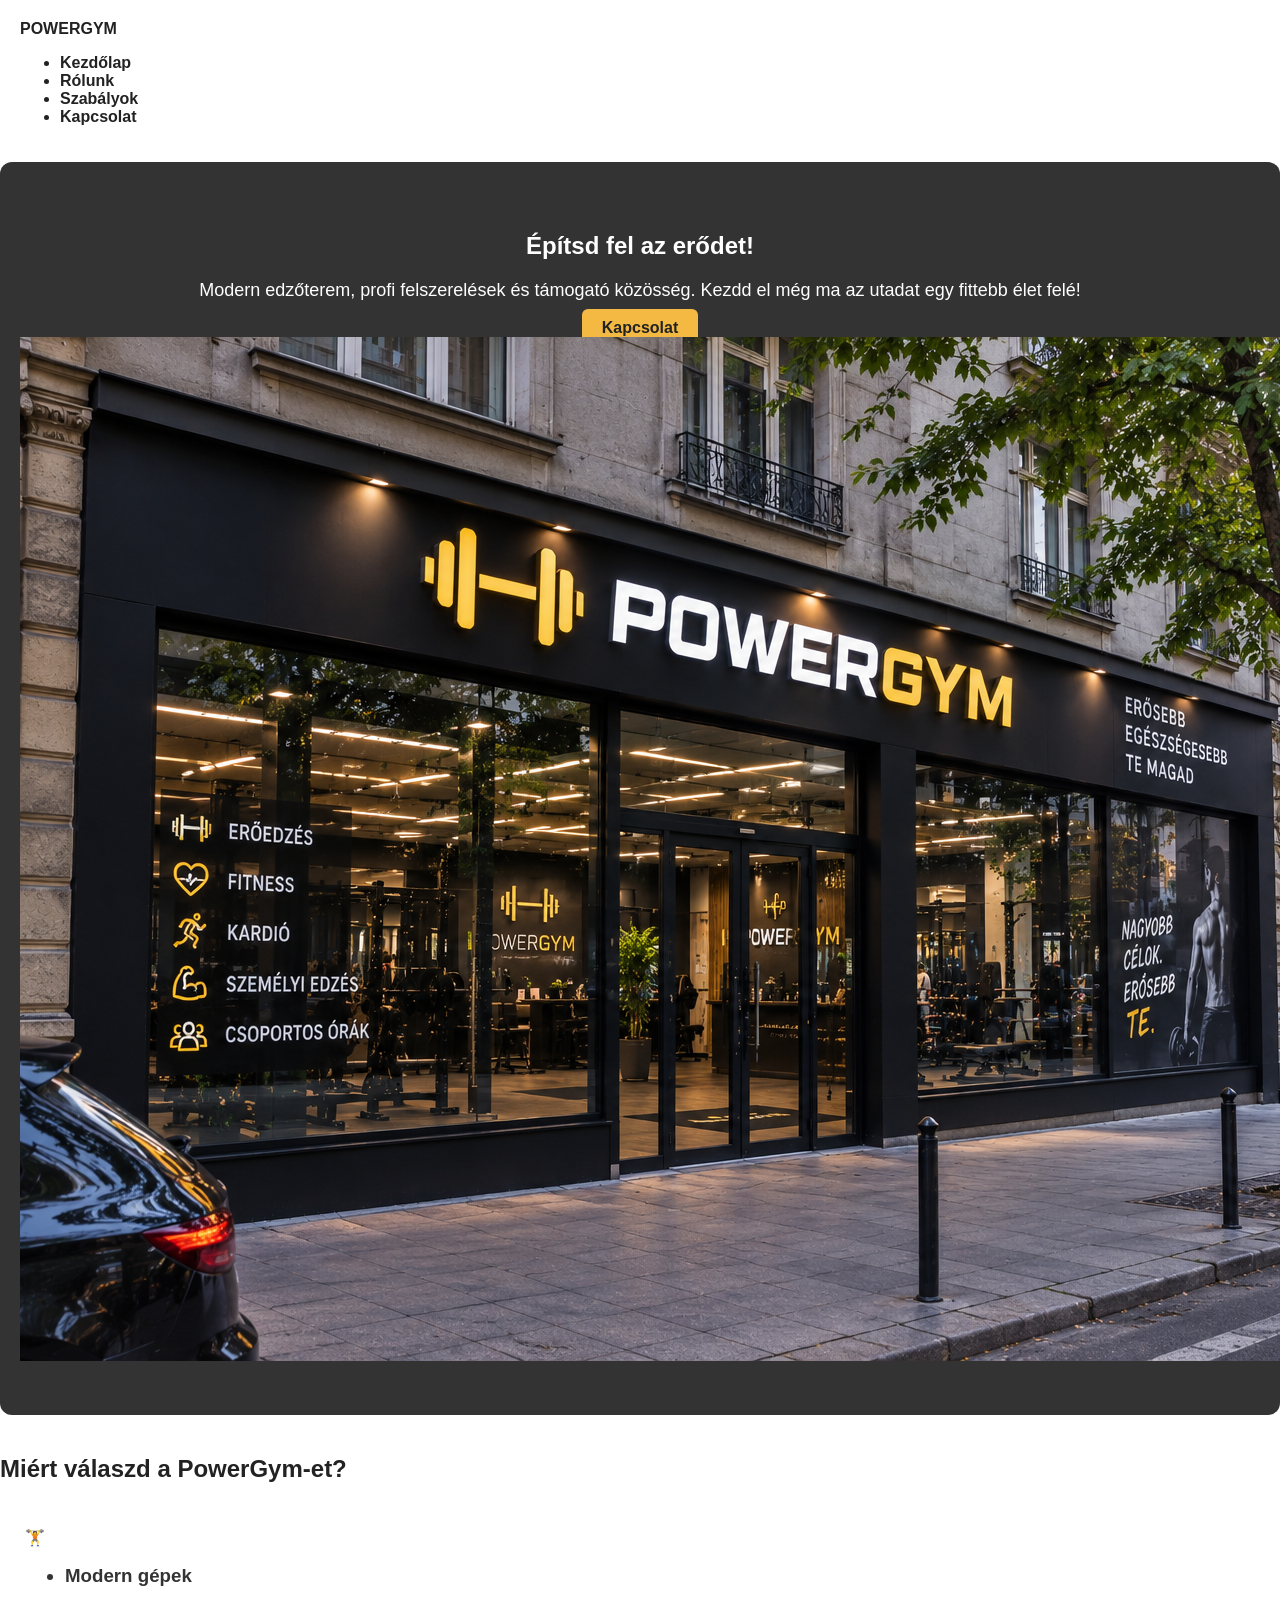
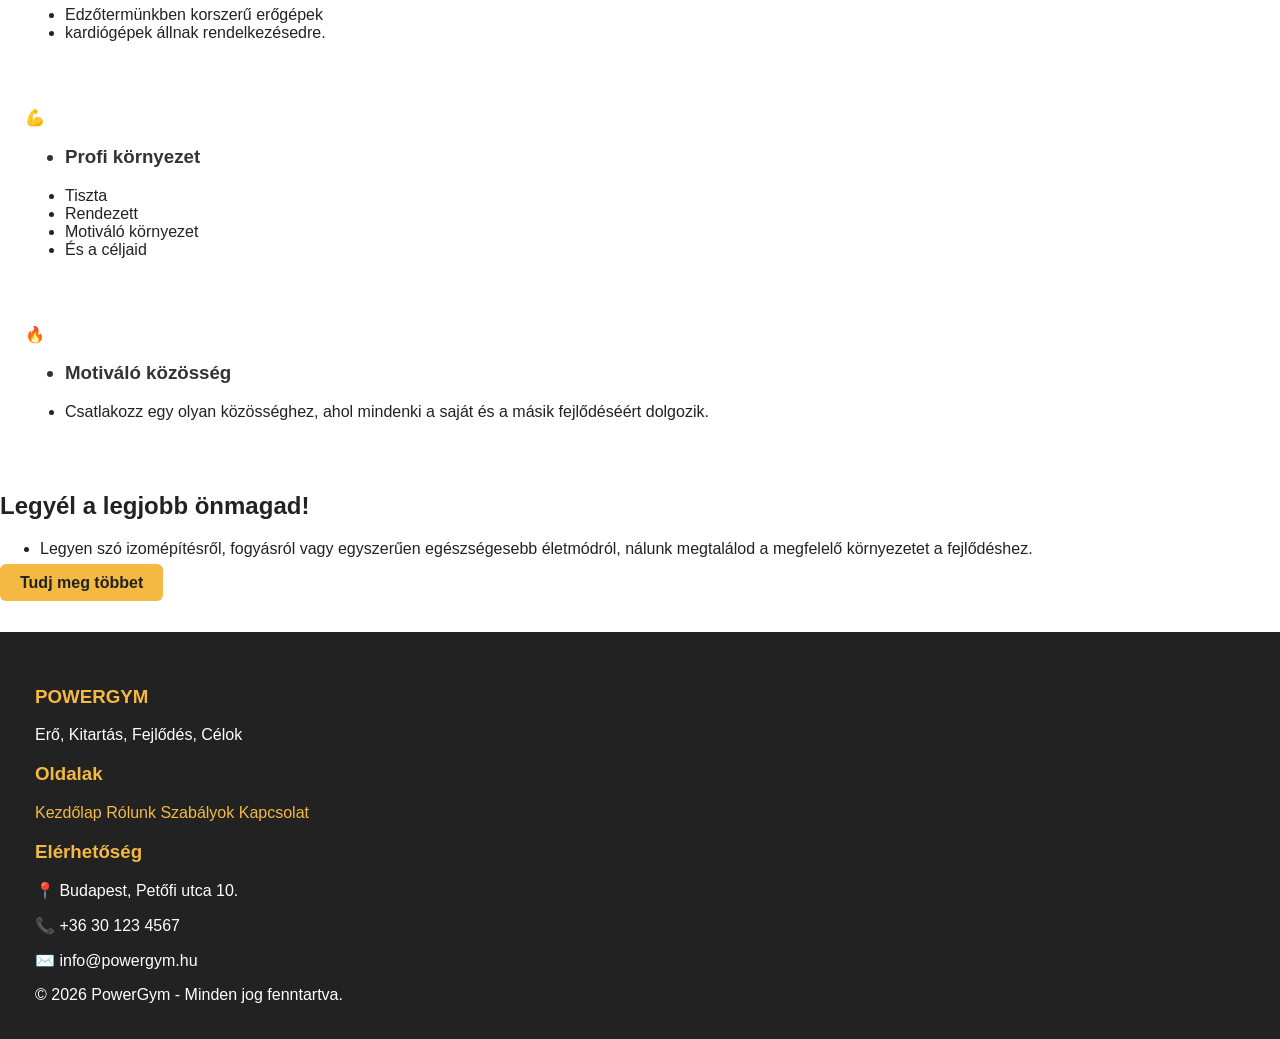
==== index.html @ 9ddde737 "kesz vegleg Ez az utolso simitas volt html-ben" ====
<!DOCTYPE html>
<html lang="hu">
<head>
    <meta charset="UTF-8">
    <title>PowerGym - Kezdőlap</title>
    <link rel="stylesheet" href="style.css">
</head>
<body>

    <header>
        <nav>
            <div class="logo">POWER<span>GYM</span></div>

            <ul>
                <li><a href="index.html">Kezdőlap</a></li>
                <li><a href="rolunk.html">Rólunk</a></li>
                <li><a href="szabalyok.html">Szabályok</a></li>
                <li><a href="kapcsolat.html">Kapcsolat</a></li>
            </ul>
        </nav>
    </header>

    <main>
        <section class="hero">
            <div class="hero-content">
                <h1>Építsd fel az <span>erődet!</span></h1>
                <p>
                    Modern edzőterem, profi felszerelések és támogató közösség.
                    Kezdd el még ma az utadat egy fittebb élet felé!
                </p>

                <a href="kapcsolat.html" class="button">Kapcsolat</a>
            </div>

            <img src="edzoterem.png" alt="edzőterem">
        </section>

        <section>
            <h2>Miért válaszd a PowerGym-et?</h2>

            <div class="cards">
                <div class="card">
                    <div>🏋️</div>
                    <h3>
                        <ul>
                            <li>Modern gépek</li>
                        </ul>
                    </h3>
                    <p>
                        <ul>
                            <li>Edzőtermünkben korszerű erőgépek</li>
                            <li>kardiógépek állnak rendelkezésedre.</li>
                        </ul>
                    </p>
                </div>

                <div class="card">
                    <div>💪</div>
                    <h3>
                        <ul>
                            <li>Profi környezet</li>
                        </ul>
                    </h3>
                    <p>
                       <ul>
                        <li> Tiszta </li>
                        <li> Rendezett </li>
                        <li> Motiváló környezet </li>
                        <li> És a céljaid </li>
                       </ul>
                    </p>
                </div>

                <div class="card">
                    <div>🔥</div>
                    <h3>
                        <ul>
                            <li>Motiváló közösség</li>
                        </ul>
                    </h3>
                    <p>
                       <ul>
                        <li>Csatlakozz egy olyan közösséghez, ahol mindenki
                        a saját és a másik fejlődéséért dolgozik.</li>
                       </ul>
                    </p>
                </div>
            </div>
        </section>

        <section>
            <div>
                <h2 class="fk">Legyél a legjobb önmagad!</h2>
                <p>
                    <ul>
                        <li>Legyen szó izomépítésről, fogyásról vagy egyszerűen
                    egészségesebb életmódról, nálunk megtalálod a megfelelő
                    környezetet a fejlődéshez.</li>
                    </ul>
                </p>
                <a href="rolunk.html" class="button">Tudj meg többet</a>
            </div>
        </section>
    </main>

    <footer>
        <div>
            <div>
                <h3>POWERGYM</h3>
                <p>Erő, Kitartás, Fejlődés, Célok</p>
            </div>

            <div>
                <h3>Oldalak</h3>
                <a href="index.html">Kezdőlap</a>
                <a href="rolunk.html">Rólunk</a>
                <a href="szabalyok.html">Szabályok</a>
                <a href="kapcsolat.html">Kapcsolat</a>
            </div>

            <div>
                <h3>Elérhetőség</h3>
                <p>📍 Budapest, Petőfi utca 10.</p>
                <p>📞 +36 30 123 4567</p>
                <p>✉️ info@powergym.hu</p>
            </div>
        </div>

        <div>
            © 2026 PowerGym - Minden jog fenntartva.
        </div>
    </footer>

</body>
</html>
---- style.css ----
body {
    margin: 0;
    font-family: Arial;
    color: #222;
}

.fk {
    font-weight: bold;
}

header {
    font-weight: bold;
    align-items: center;
    padding: 20px;
    justify-content: space-between;
}

header h1 {
    margin: 0;
    font-size: 28px;
}

nav a {
    color: #222;
    text-decoration: none;
    margin-right: 15px;
}

nav a:hover {
    text-decoration: underline;
}

.hero {
    padding: 50px 20px;
    text-align: center;
    background-color:  #333;
    color: white;
    border-radius: 12px;
    margin-bottom: 40px;
}

.hero h2 {
    font-size: 38px;
    margin-bottom: 10px;
}

.hero p {
    font-size: 18px;
}

.button {
    background-color: #f4b942;
    color: #222;
    padding: 10px 20px;
    border-radius: 6px;
    text-decoration: none;
    font-weight: bold;
}

.button:hover {
    background-color: #d99b24;
}

h2 {
    color: #222;
    margin-top: 30px;
}

.card {
    background-color: white;
    padding: 25px;
    border-radius: 10px;
}

.card h3 {
    color: #333;
}

.card {
    font-size: 16px;
}

footer {
    background-color: #222;
    color: white;
    padding: 35px;
    margin-top: 40px;
}

footer h3 {
    color: #f4b942;
}

footer a {
    color: #f4b942;
    text-decoration: none;
}

footer a:hover {
    text-decoration: none;
}
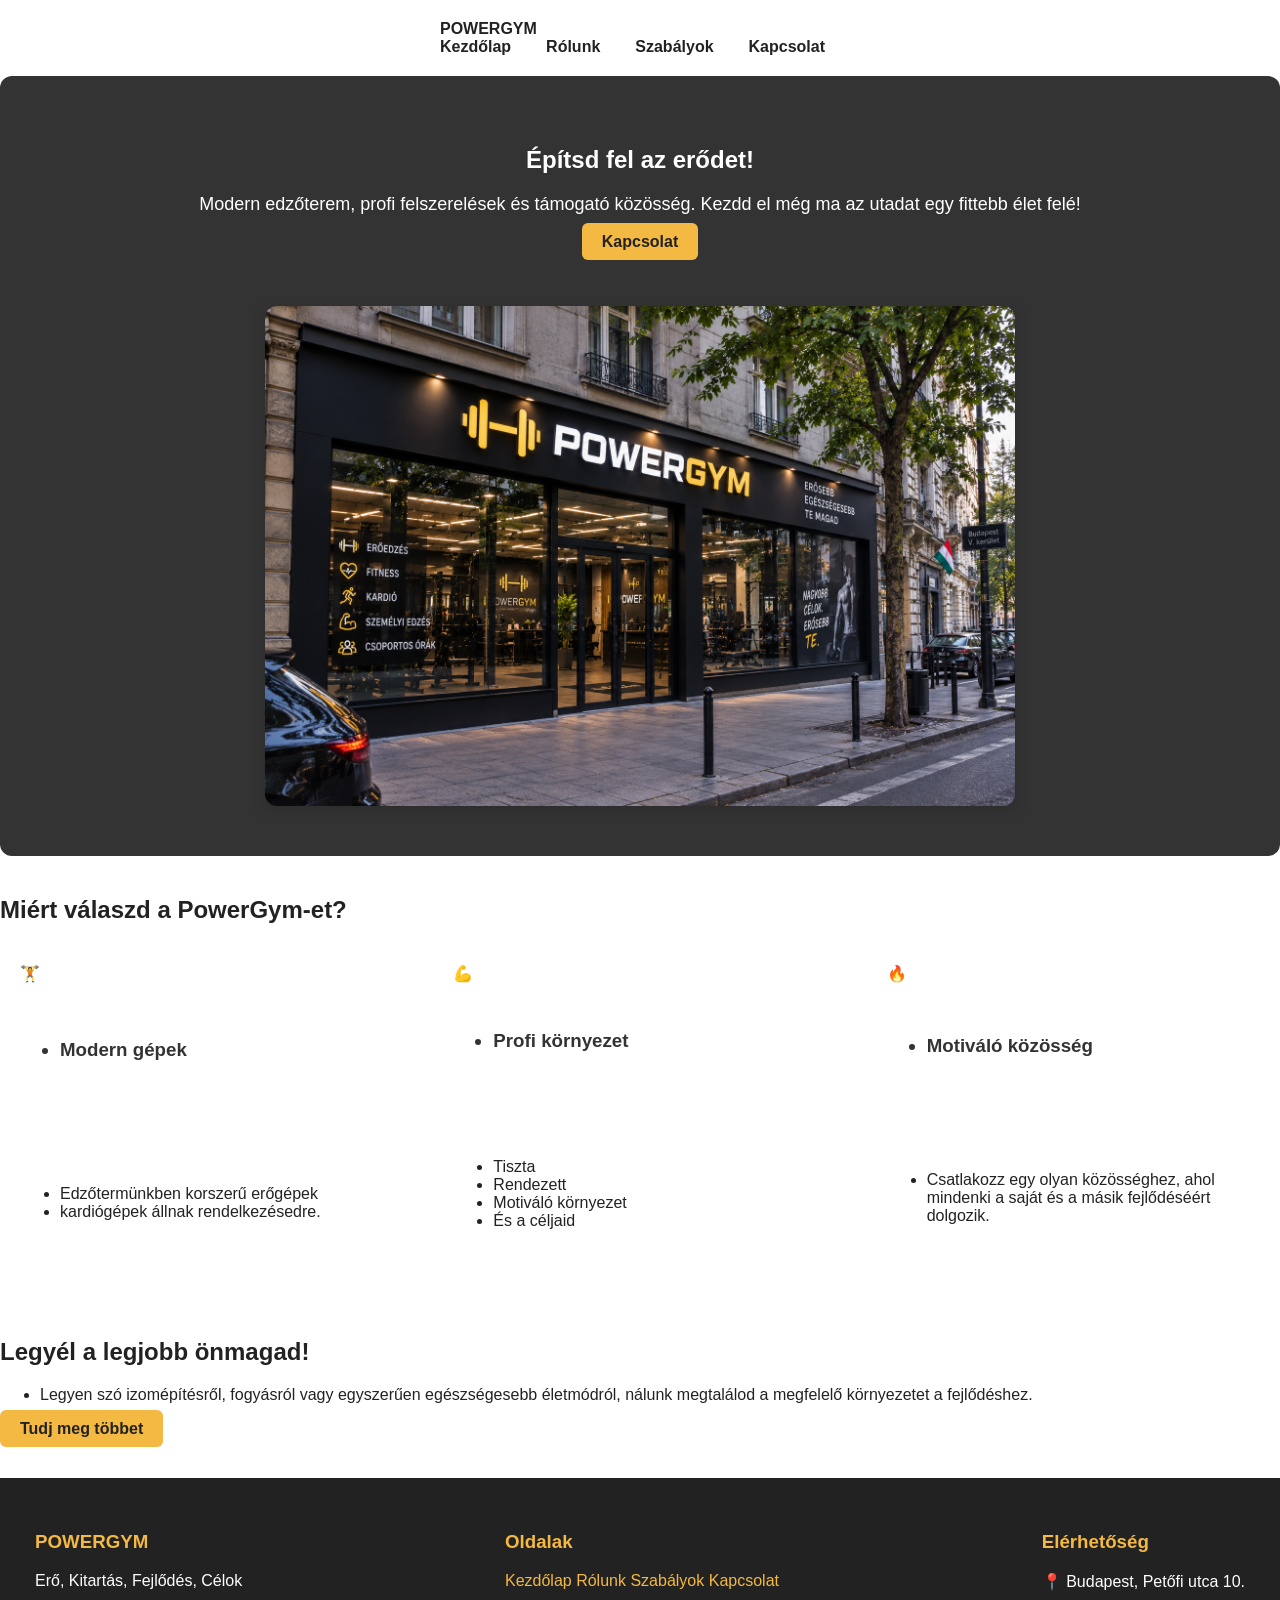
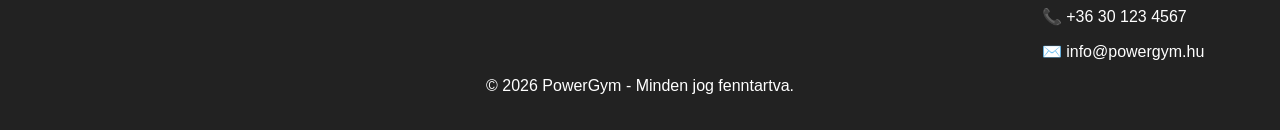
==== commit 2a2eb3a6: "HTML css modositás Modositottam a csst meg megcsinaltam a html-elt css nek megfeleloen" ====
--- a/index.html
+++ b/index.html
@@ -32,13 +32,13 @@
                 <a href="kapcsolat.html" class="button">Kapcsolat</a>
             </div>
 
-            <img src="edzoterem.png" alt="edzőterem">
+            <img src="edzoterem.png" alt="edzőterem" class="img">
         </section>
 
         <section>
             <h2>Miért válaszd a PowerGym-et?</h2>
 
-            <div class="cards">
+            <div class="features">
                 <div class="card">
                     <div>🏋️</div>
                     <h3>
@@ -104,7 +104,7 @@
     </main>
 
     <footer>
-        <div>
+        <div class="footer-container">
             <div>
                 <h3>POWERGYM</h3>
                 <p>Erő, Kitartás, Fejlődés, Célok</p>
@@ -126,7 +126,7 @@
             </div>
         </div>
 
-        <div>
+        <div class="copyright">
             © 2026 PowerGym - Minden jog fenntartva.
         </div>
     </footer>
--- a/style.css
+++ b/style.css
@@ -13,6 +13,10 @@
     align-items: center;
     padding: 20px;
     justify-content: space-between;
+    display: flex;
+    justify-content: center;
+    gap: 20px;
+    align-items: center;
 }
 
 header h1 {
@@ -37,6 +41,10 @@
     color: white;
     border-radius: 12px;
     margin-bottom: 40px;
+    display: flex;
+    flex-direction: column;
+    align-items: center;
+    gap: 15px;
 }
 
 .hero h2 {
@@ -70,14 +78,20 @@
     background-color: white;
     padding: 25px;
     border-radius: 10px;
+    flex: 1;
+    padding: 20px;
+    font-size: 16px;
+    display: flex;
+    flex-direction: column;
+    justify-content: space-between;
+    gap: 10px;
 }
 
 .card h3 {
     color: #333;
-}
-
-.card {
-    font-size: 16px;
+    display: flex;
+    align-items: center;
+    gap: 10px;
 }
 
 footer {
@@ -98,4 +112,42 @@
 
 footer a:hover {
     text-decoration: none;
+}
+
+img {
+    /* max-width: 100%; */
+    /* height: auto; */
+    border-radius: 12px;
+    box-shadow: 0 4px 15px rgba(0, 0, 0, 0.15);
+    height:  500px;
+    margin-top: 40px;
+}
+
+nav ul {
+    display: flex;
+    gap: 20px;
+    list-style: none;
+    padding: 0;
+    margin: 0;
+}
+
+.features {
+    display: flex;
+    justify-content: space-between;
+    align-items: stretch;
+    gap: 20px;
+}
+
+footer .footer-container {
+    display: flex;
+    justify-content: space-between;
+    align-items: flex-start;
+    gap: 30px;
+}
+
+.copyright {
+    display: flex;
+    justify-content: center;
+    align-items: center;
+    gap: 10px;
 }
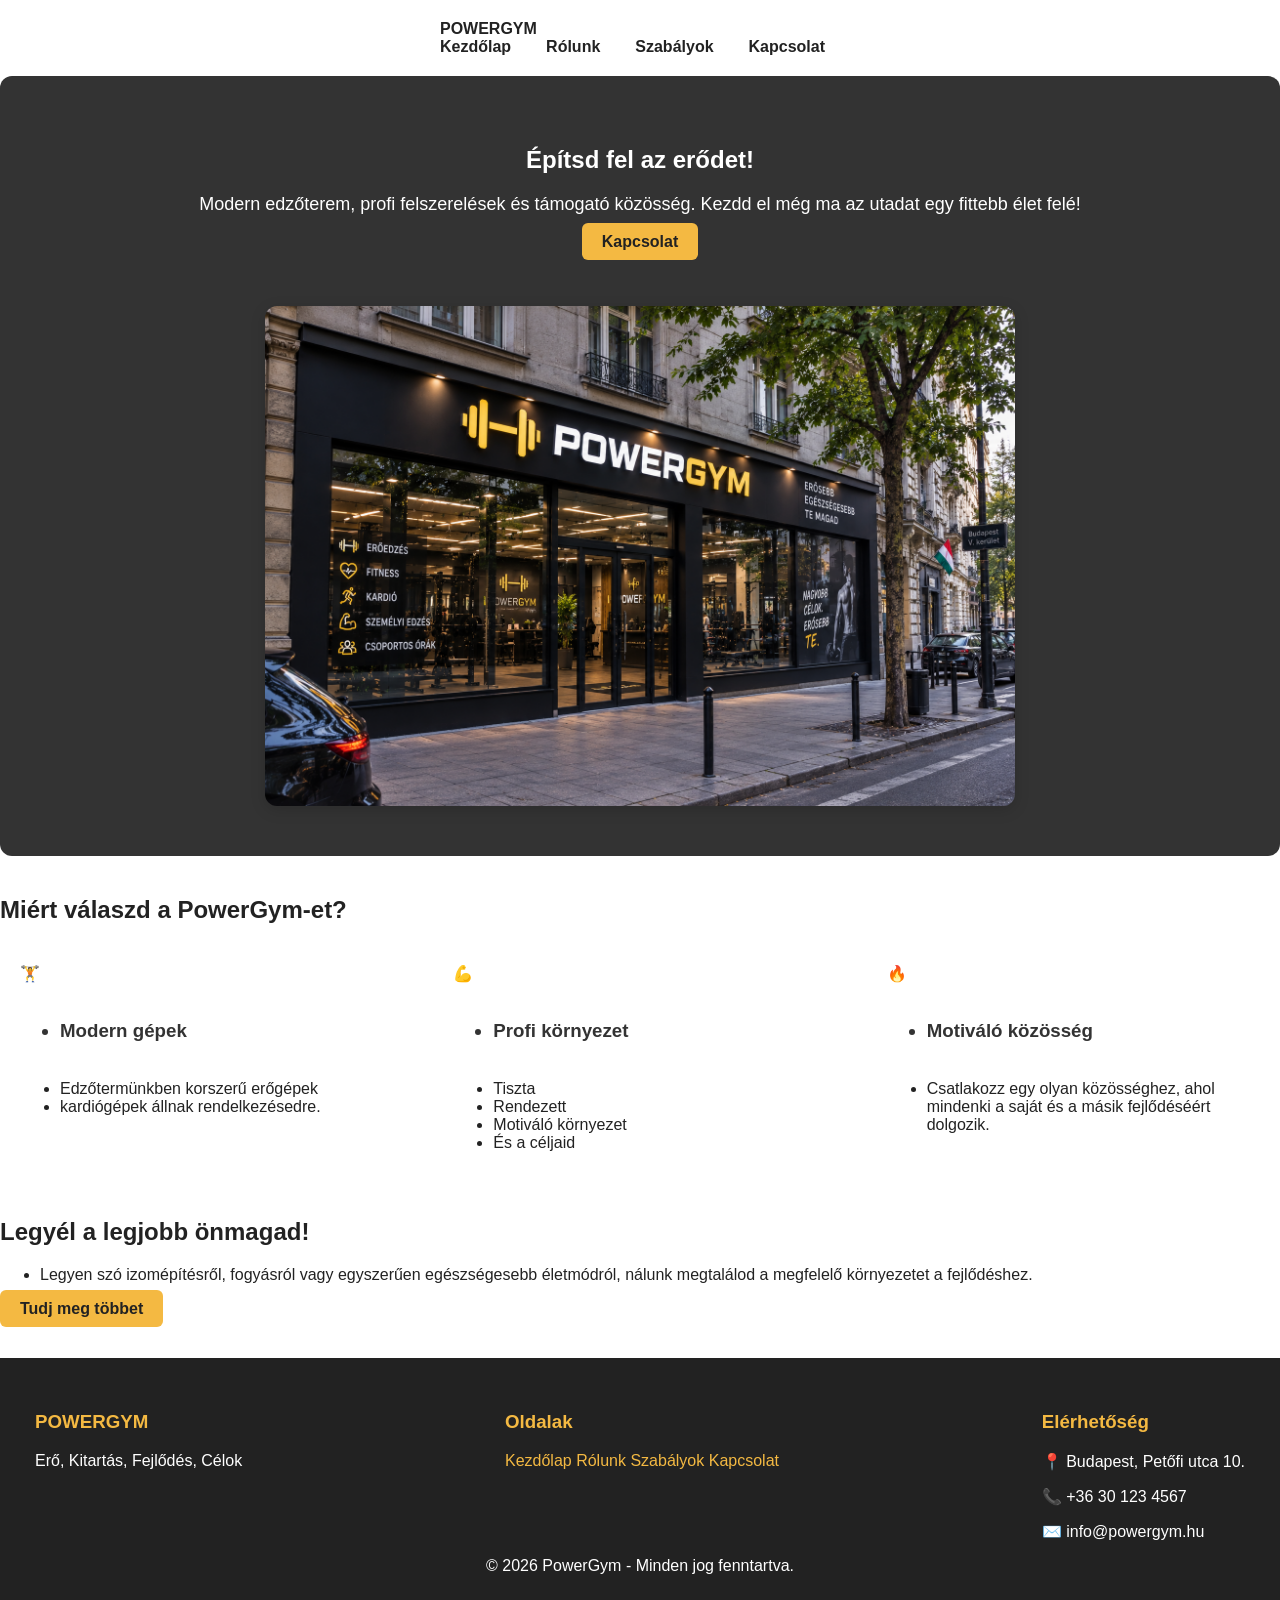
==== commit 8d124293: "center" ====
--- a/index.html
+++ b/index.html
@@ -36,7 +36,7 @@
         </section>
 
         <section>
-            <h2>Miért válaszd a PowerGym-et?</h2>
+            <h2 class="center">Miért válaszd a PowerGym-et?</h2>
 
             <div class="features">
                 <div class="card">
--- a/style.css
+++ b/style.css
@@ -81,10 +81,6 @@
     flex: 1;
     padding: 20px;
     font-size: 16px;
-    display: flex;
-    flex-direction: column;
-    justify-content: space-between;
-    gap: 10px;
 }
 
 .card h3 {
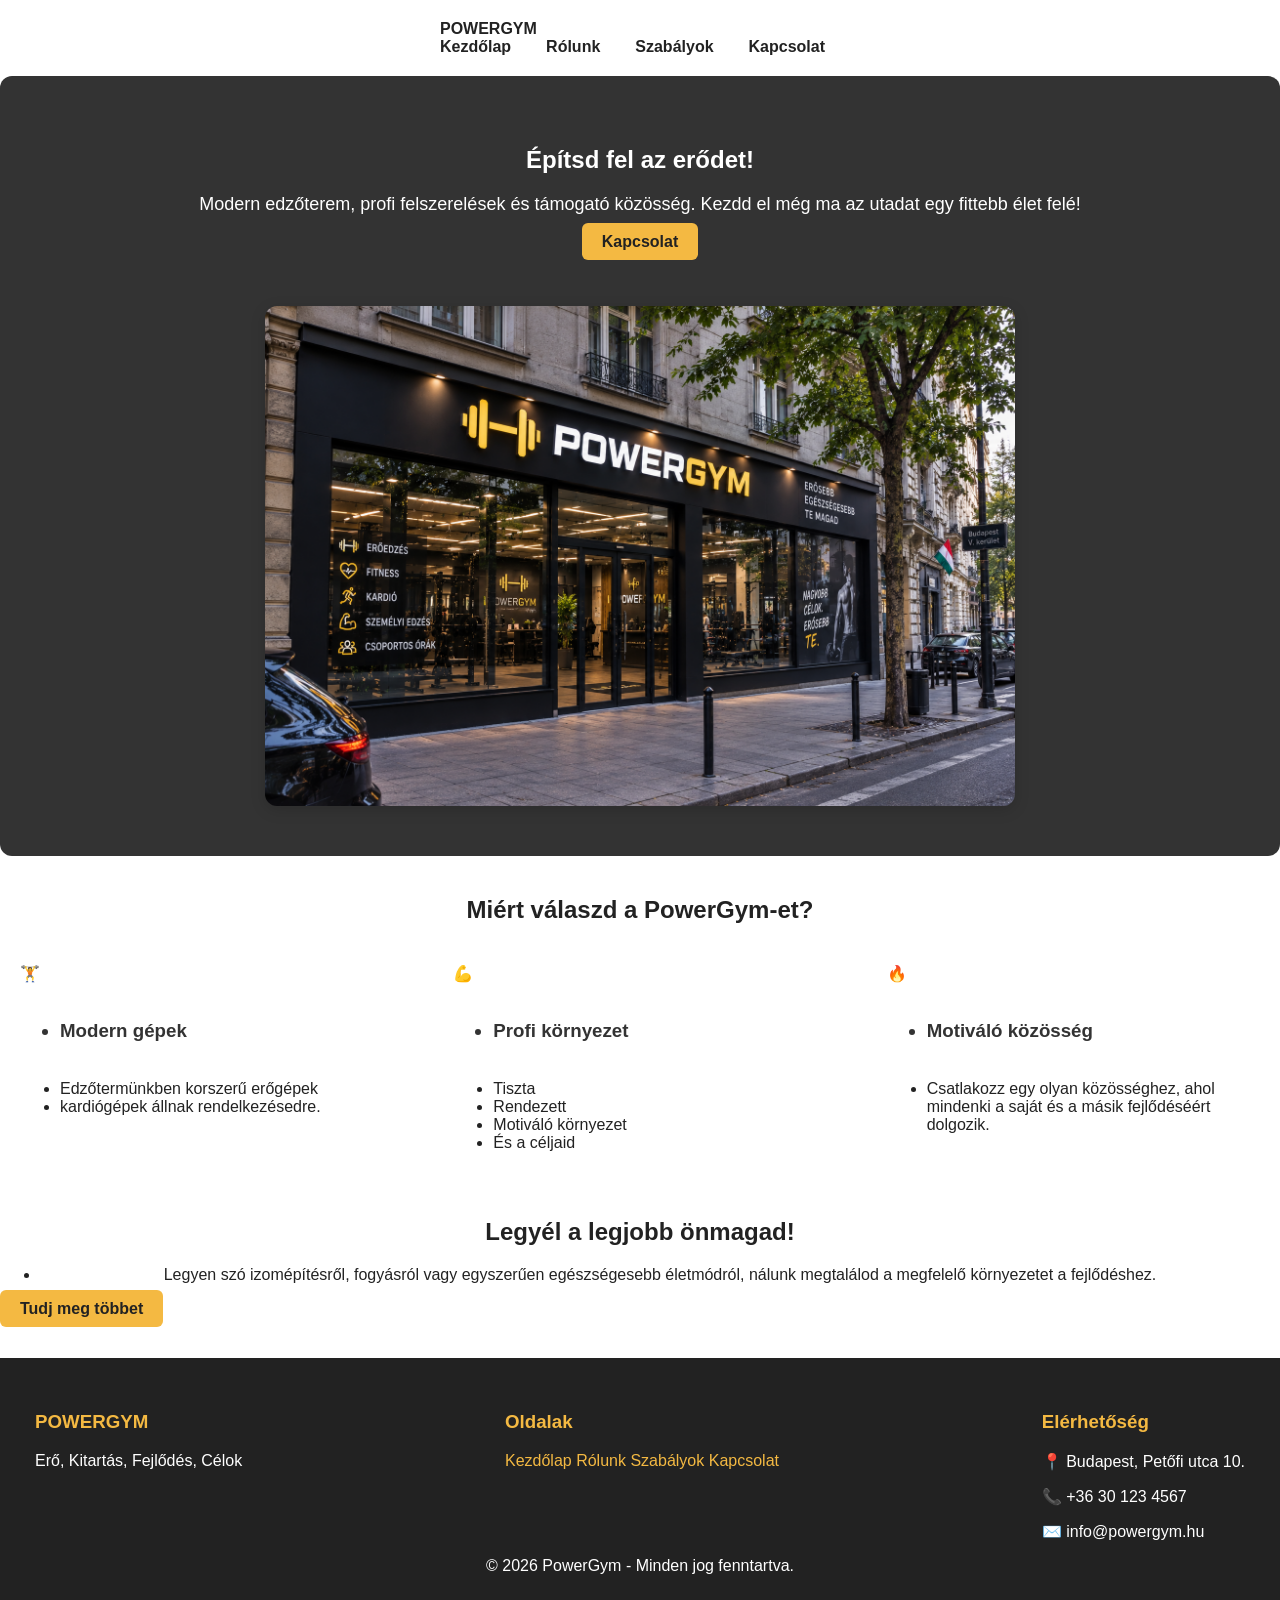
==== commit d62e29a1: "center 2" ====
--- a/index.html
+++ b/index.html
@@ -90,15 +90,15 @@
 
         <section>
             <div>
-                <h2 class="fk">Legyél a legjobb önmagad!</h2>
+                <h2 class="fk center">Legyél a legjobb önmagad!</h2>
                 <p>
                     <ul>
-                        <li>Legyen szó izomépítésről, fogyásról vagy egyszerűen
+                        <li class="center">Legyen szó izomépítésről, fogyásról vagy egyszerűen
                     egészségesebb életmódról, nálunk megtalálod a megfelelő
                     környezetet a fejlődéshez.</li>
                     </ul>
                 </p>
-                <a href="rolunk.html" class="button">Tudj meg többet</a>
+                <a href="rolunk.html" class="button center">Tudj meg többet</a>
             </div>
         </section>
     </main>
--- a/style.css
+++ b/style.css
@@ -146,4 +146,8 @@
     justify-content: center;
     align-items: center;
     gap: 10px;
+}
+
+.center {
+    text-align: center;
 }
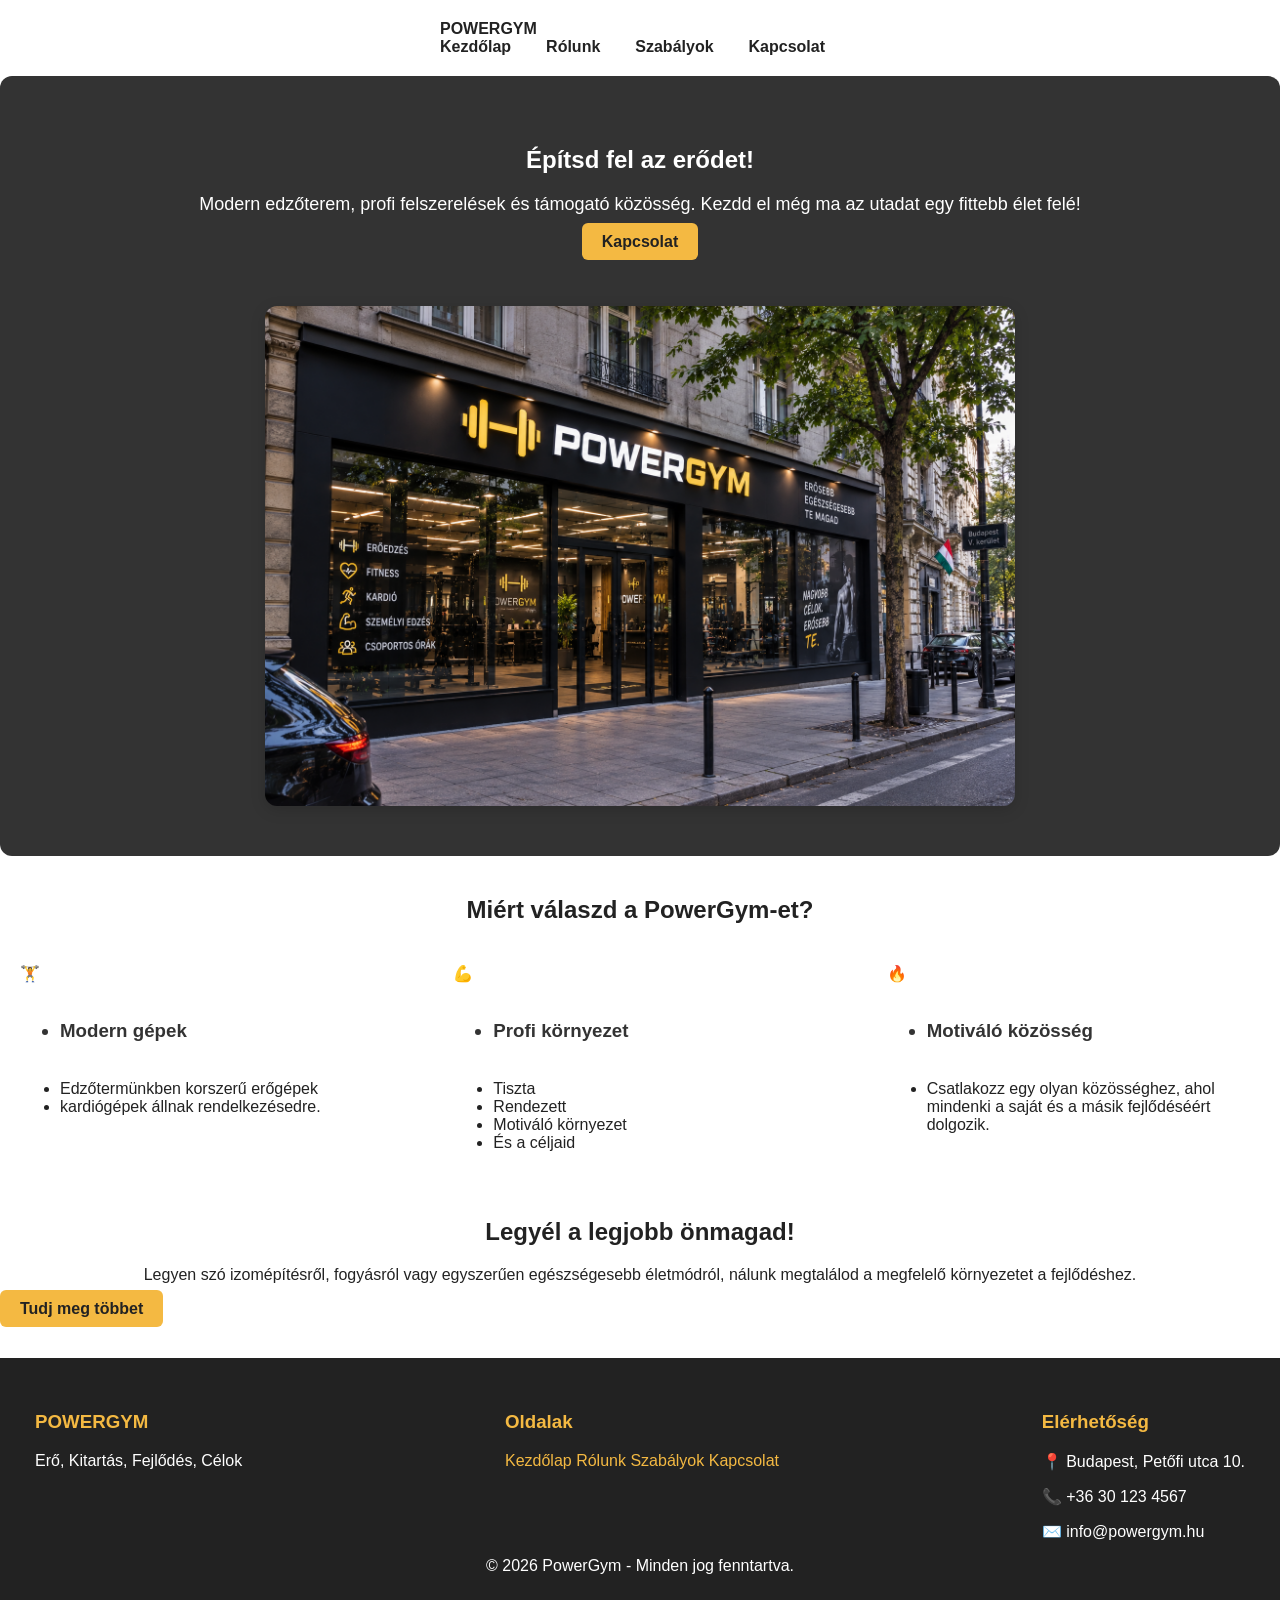
==== commit fbc70588: "bla bla bla" ====
--- a/index.html
+++ b/index.html
@@ -91,12 +91,11 @@
         <section>
             <div>
                 <h2 class="fk center">Legyél a legjobb önmagad!</h2>
-                <p>
-                    <ul>
-                        <li class="center">Legyen szó izomépítésről, fogyásról vagy egyszerűen
+                <p class="center">
+                    Legyen szó izomépítésről, fogyásról vagy egyszerűen
                     egészségesebb életmódról, nálunk megtalálod a megfelelő
-                    környezetet a fejlődéshez.</li>
-                    </ul>
+                    környezetet a fejlődéshez.
+                   
                 </p>
                 <a href="rolunk.html" class="button center">Tudj meg többet</a>
             </div>
